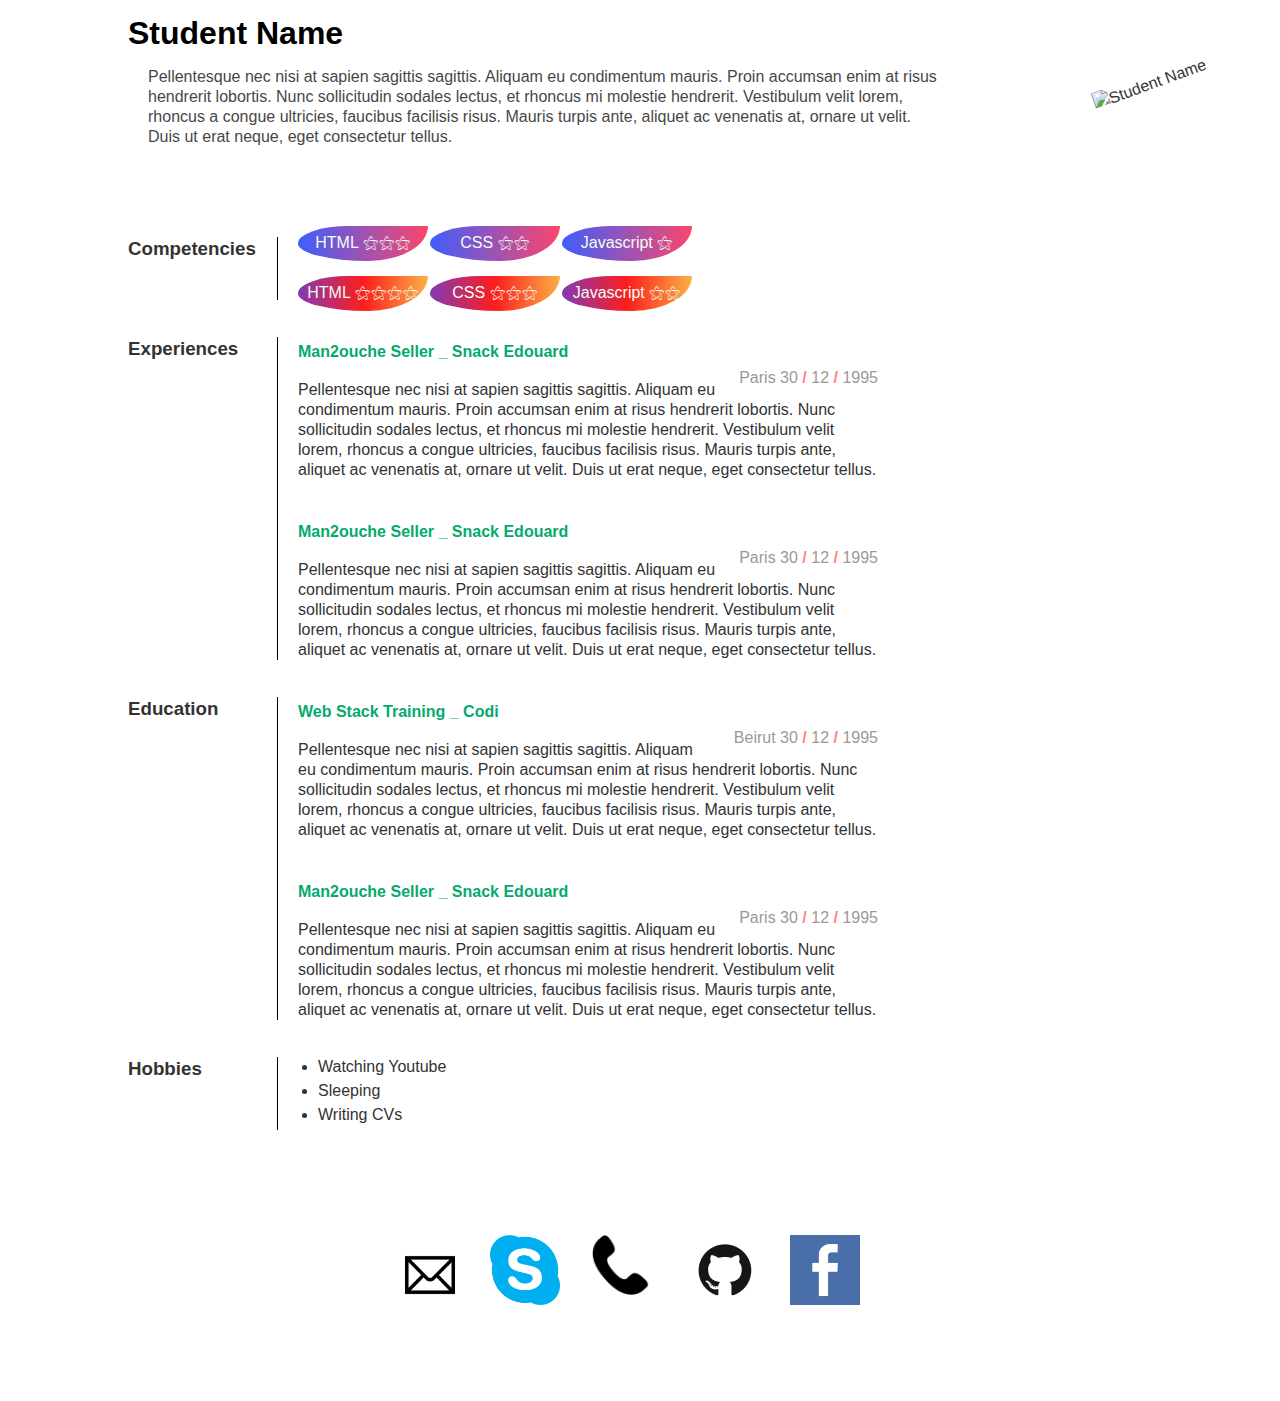
==== public/style2/index.html @ 81802061 "Add Style.css file" ====
<!DOCTYPE html>
<html lang="en">
  <head>
    <!-- Meta tags -->
    <meta http-equiv="content-type" content="text/html; charset=UTF-8" />
    <meta charset="utf-8" />
    <meta http-equiv="X-UA-Compatible" content="IE=edge,chrome=1" />
    <meta name="viewport" content="width=device-width, initial-scale=1.0" />
    <!-- /Meta tags -->

    <title>JStudent | CV</title>

    <!-- Stylesheets -->
    <link rel="stylesheet" href="normalize.css" />
    <link rel="stylesheet" href="style.css" />
    <!-- /Stylesheets -->
  </head>
  <body>
    <div id="#wrapper">
      <header>
        <div>
          <hgroup>
            <h1>Student Name</h1>
            <h2>Codes and Sleeps</h2>
          </hgroup>
          <figure>
            <img src="../images/110x110.png" alt="Student Name" />
          </figure>
        </div>
      </header>
      <div class="content">
        <section id="about">
          <h3>About</h3>
          <p>
            Pellentesque nec nisi at sapien sagittis sagittis. Aliquam eu
            condimentum mauris. Proin accumsan enim at risus hendrerit lobortis.
            Nunc sollicitudin sodales lectus, et rhoncus mi molestie hendrerit.
            Vestibulum velit lorem, rhoncus a congue ultricies, faucibus
            facilisis risus. Mauris turpis ante, aliquet ac venenatis at, ornare
            ut velit. Duis ut erat neque, eget consectetur tellus.
          </p>
        </section>
        <section id="competencies">
          <h3>Competencies</h3>
          <div class="skills skills-primary">
            <div class="skill" data-skill="5">
              <span>HTML</span>
            </div>
            <div class="skill" data-skill="3">
              <span>CSS</span>
            </div>
            <div class="skill" data-skill="1">
              <span>Javascript</span>
            </div>
          </div>
          <div class="skills skills-secondary">
            <div class="skill" data-skill="9">
              <span>HTML</span>
            </div>
            <div class="skill" data-skill="5">
              <span>CSS</span>
            </div>
            <div class="skill" data-skill="7">
              <span>Javascript</span>
            </div>
          </div>
        </section>
        <section id="experiences">
          <h3>Experiences</h3>
          <div class="experience">
            <h4>
              <span class="experience-type">Man2ouche Seller</span>
              <span class="experience-institution">Snack Edouard</span>
            </h4>
            <div class="experience-details">
              <span class="experience-location">
                Paris
              </span>
              <span class="experience-date">
                <span class="day">30</span>
                <span class="experience-date-separator">/</span>
                <span class="month">12</span>
                <span class="experience-date-separator">/</span>
                <span class="year">1995</span>
              </span>
            </div>
            <p class="experience-description">
              Pellentesque nec nisi at sapien sagittis sagittis. Aliquam eu
              condimentum mauris. Proin accumsan enim at risus hendrerit
              lobortis. Nunc sollicitudin sodales lectus, et rhoncus mi molestie
              hendrerit. Vestibulum velit lorem, rhoncus a congue ultricies,
              faucibus facilisis risus. Mauris turpis ante, aliquet ac venenatis
              at, ornare ut velit. Duis ut erat neque, eget consectetur tellus.
            </p>
          </div>
          <div class="experience">
            <h4>
              <span class="experience-type">Man2ouche Seller</span>
              <span class="experience-institution">Snack Edouard</span>
            </h4>
            <div class="experience-details">
              <span class="experience-location">
                Paris
              </span>
              <span class="experience-date">
                <span class="day">30</span>
                <span class="experience-date-separator">/</span>
                <span class="month">12</span>
                <span class="experience-date-separator">/</span>
                <span class="year">1995</span>
              </span>
            </div>
            <p class="experience-description">
              Pellentesque nec nisi at sapien sagittis sagittis. Aliquam eu
              condimentum mauris. Proin accumsan enim at risus hendrerit
              lobortis. Nunc sollicitudin sodales lectus, et rhoncus mi molestie
              hendrerit. Vestibulum velit lorem, rhoncus a congue ultricies,
              faucibus facilisis risus. Mauris turpis ante, aliquet ac venenatis
              at, ornare ut velit. Duis ut erat neque, eget consectetur tellus.
            </p>
          </div>
        </section>
        <section id="education">
          <h3>Education</h3>
          <div class="experience">
            <h4>
              <span class="experience-type">Web Stack Training</span>
              <span class="experience-institution">Codi</span>
            </h4>
            <div class="experience-details">
              <span class="experience-location">
                Beirut
              </span>
              <span class="experience-date">
                <span class="day">30</span>
                <span class="experience-date-separator">/</span>
                <span class="month">12</span>
                <span class="experience-date-separator">/</span>
                <span class="year">1995</span>
              </span>
            </div>
            <p class="experience-description">
              Pellentesque nec nisi at sapien sagittis sagittis. Aliquam eu
              condimentum mauris. Proin accumsan enim at risus hendrerit
              lobortis. Nunc sollicitudin sodales lectus, et rhoncus mi molestie
              hendrerit. Vestibulum velit lorem, rhoncus a congue ultricies,
              faucibus facilisis risus. Mauris turpis ante, aliquet ac venenatis
              at, ornare ut velit. Duis ut erat neque, eget consectetur tellus.
            </p>
          </div>
          <div class="experience">
            <h4>
              <span class="experience-type">Man2ouche Seller</span>
              <span class="experience-institution">Snack Edouard</span>
            </h4>
            <div class="experience-details">
              <span class="experience-location">
                Paris
              </span>
              <span class="experience-date">
                <span class="day">30</span>
                <span class="experience-date-separator">/</span>
                <span class="month">12</span>
                <span class="experience-date-separator">/</span>
                <span class="year">1995</span>
              </span>
            </div>
            <p class="experience-description">
              Pellentesque nec nisi at sapien sagittis sagittis. Aliquam eu
              condimentum mauris. Proin accumsan enim at risus hendrerit
              lobortis. Nunc sollicitudin sodales lectus, et rhoncus mi molestie
              hendrerit. Vestibulum velit lorem, rhoncus a congue ultricies,
              faucibus facilisis risus. Mauris turpis ante, aliquet ac venenatis
              at, ornare ut velit. Duis ut erat neque, eget consectetur tellus.
            </p>
          </div>
        </section>
        <section id="hobbies">
          <h3>Hobbies</h3>
          <ul>
            <li>Watching Youtube</li>
            <li>Sleeping</li>
            <li>Writing CVs</li>
          </ul>
        </section>
        <section id="contact">
          <h3>Contact</h3>
          <div class="contacts">
            <dl class="contact contact-email">
              <dt class="contact-type">Email</dt>
              <dd class="contact-value">
                <a href="mailto:student@codi.tech">student@codi.tech</a>
              </dd>
            </dl>
            <dl class="contact contact-skype">
              <dt class="contact-type">Skype</dt>
              <dd class="contact-value">first-last</dd>
            </dl>
            <dl class="contact contact-phone">
              <dt class="contact-type">Phone/Whatsapp</dt>
              <dd class="contact-value">
                <a href="tel:+96170261482">+9613123123</a>
              </dd>
            </dl>
            <dl class="contact contact-github">
              <dt class="contact-type">Github</dt>
              <dd class="contact-value">
                <a href="https://github.com/User/" target="_blank">UserName</a>
              </dd>
            </dl>
            <dl class="contact contact-facebook">
              <dt class="contact-type">Facebook</dt>
              <dd class="contact-value">
                <a href="//www.facebook.com/profileName" target="_blank"
                  >Profile Name</a
                >
              </dd>
            </dl>
          </div>
        </section>
      </div>
    </div>
  </body>
</html>
---- public/style2/style.css ----
body{
    font-family: -apple-system, BlinkMacSystemFont, 'Segoe UI', 'Roboto',
      'Helvetica Neue', Arial, sans-serif;
    font-size: 1rem;
    line-height: 1.5rem;
    color: #333;
  }
hgroup h1{
    color: black;
    margin-left: 10%;
}
hgroup h2{
    display: none;
}

img{
    float: right;
    transform: rotate(-20deg);
    width: 150px;
}
#competencies{
    display: grid;
    grid-template-columns: 150px 600px;
    grid-template-rows: 50px 50px;
}
#about{
    width: 80%;
    text-align: left;
    margin-bottom: 7%;
    opacity: 0.9;
}
#about h3{
    display: none;
}
.content{
    width: 80%;
    margin: auto;
}

.skills-primary{
    display: flex;
    flex-direction: row;
    justify-content: flex-start;
    gap: 2px;
    align-items: center;
    margin-left: 20px;
}
.skills-secondary{
    display: flex;
    flex-direction: row;
    justify-content: flex-start;
    align-items: center;
    gap: 2px;
    grid-column: 2/3; grid-row: 2/3;
    margin-left: 20px;
}


.skills-primary span{
    background: rgb(63,94,251);
    background: linear-gradient(90deg, rgba(63,94,251,1) 0%, rgba(252,70,107,1) 100%);
    border-radius: 39% 61% 46% 54% / 50% 0% 100% 50% ;
    width: 120px;
    height: 25px;
    display: inline-block;
    padding: 5px;
    color: honeydew;
    text-align: center;
}

.skills-secondary span{
    background: rgb(131,58,180);
    background: linear-gradient(90deg, rgba(131,58,180,1) 0%, rgba(253,29,29,1) 50%, rgba(252,176,69,1) 100%);
    border-radius: 39% 61% 46% 54% / 50% 0% 100% 50% ;
    width: 120px;
    height: 25px;
    display: inline-block;
    padding: 5px;
    color: honeydew;
    text-align: center;
}
div[data-skill="5"]>span:after{
    content: " \269D \269D \269D";
}
div[data-skill="3"]>span:after{
    content: " \269D \269D";
}
div[data-skill="1"]>span:after{
    content: " \269D";
}
div[data-skill="9"]>span:after{
    content: " \269D \269D \269D \269D";
}
div[data-skill="7"]>span:after{
    content: " \269D \269D";
}
#experiences{
    display: grid;
    grid-template-columns: 150px 600px;
    grid-template-rows: 180px 180px;
}
#experiences:first-child{
    grid-column: 2/3; grid-row: 1/2;
}
#experiences:last-child{
    grid-column: 2/3; grid-row: 2/3;
}
.experience-type:after{
    content: " \005F";
}
#education{
    display: grid;
    grid-template-columns: 150px 600px;
    grid-template-rows: 180px 180px;
}
#education:first-child{
    grid-column: 2/3; grid-row: 1/2;
}
#education:last-child{
    grid-column: 2/3; grid-row: 2/3;
}
#hobbies{
    display: grid;
    grid-template-columns: 150px 600px;
    grid-template-rows: 110px;
}
#hobbies ul{
    grid-column: 2/3; grid-row: 1/2;
}

p{
    margin-left: 20px;
    line-height: 20px;
}
.experience-details{
    float: right;
    margin-left: 20px;
    opacity: 0.5;
}
.experience-date-separator{
    color: red;
    font-weight: bold;
    opacity: 1;
}

#contact h3{
    display: none;
}
.contacts{
    display: flex;
    flex-direction: row;
    justify-content: center;
    align-items: center;
    margin-top: 70px;
    margin-bottom: 50px;
}
.contact-github{
    background-image: url("images/github.png");
    background-repeat: no-repeat;
    background-size: 70px;
    width: 100px;
    height: 100px;
}
.contact-github .contact-type ,dd{
    display: none;
}
.contact-phone{
    background-image: url("images/phone.png");
    background-repeat: no-repeat;
    background-size: 60px;
    width: 100px;
    height: 100px;
}
.contact-phone .contact-type ,dd{
    display: none;
}
.contact-facebook{
    background-image: url("images/facebook.png");
    background-repeat: no-repeat;
    background-size: 70px;
    width: 100px;
    height: 100px;
}
.contact-facebook .contact-type ,dd{
    display: none;
}
.contact-skype{
    background-image: url("images/skype.png");
    background-repeat: no-repeat;
    background-size: 70px;
    width: 100px;
    height: 100px;
}
.contact-skype .contact-type ,dd{
    display: none;
}
.contact-email{
    background-image: url("images/email.png");
    background-repeat: no-repeat;
    background-size: 80px;
    width: 100px;
    height: 100px;
}
.contact-email .contact-type ,dd{
    display: none;
}

@media only screen and (min-width: 992px){
    h3{
        grid-column: 1/2;
        grid-row: 1/3;
        border-right: 1px solid black;
    }
    h4{
        margin-left: 20px;
        color: #04AA6D;
        margin-bottom: 2px;
    }
    img{
        display: block;
    }
}
@media only screen and (min-width: 768px){
    h3{
        grid-column: 1/2;
        grid-row: 1/3;
        border-right: 1px solid black;
    }
    img{
        display: none;
    }
    h4{
        margin-left: 20px;
        color: #04AA6D;
        margin-bottom: 2px;
    }
}
@media only screen and (min-width: 1200px){
    h3{
        grid-column: 1/2;
        grid-row: 1/3;
        border-right: 1px solid black;
    }
    h4{
        margin-left: 20px;
        color: #04AA6D;
        margin-bottom: 2px;
    }
    img{
        display: block;
    }
}

@media only screen and (max-width: 768px) {
    body{
        font-size: 1rem;
        line-height: 1rem;
        color: #333;
    }
    img{
          display: none;
    }
    #about{
        width: 100%;
        text-align: left;
        margin-bottom: 7%;
        font-size: 1rem;
        opacity: 0.9;
    }
    h3{   
        border-bottom: 1px solid black;
        padding: 2px;
    }

    #competencies{
        display: flex;
        flex-direction: column;
        justify-content: flex-start;
        align-items: flex-start;
        gap: 10px;
    }
    #experiences{
        display: flex;
        flex-direction: column;
        justify-content: flex-start;
        align-items: flex-start;
        margin-top: 20px;
    }
    #education{
        display: flex;
        flex-direction: column;
        justify-content: flex-start;
        align-items: flex-start;
    }
    #hobbies{
        display: flex;
        flex-direction: column;
        justify-content: flex-start;
        align-items: flex-start;  
    }
    h4{
        margin-left: 20px;
        color: #04AA6D;
        margin-bottom: 8px;
    }
}
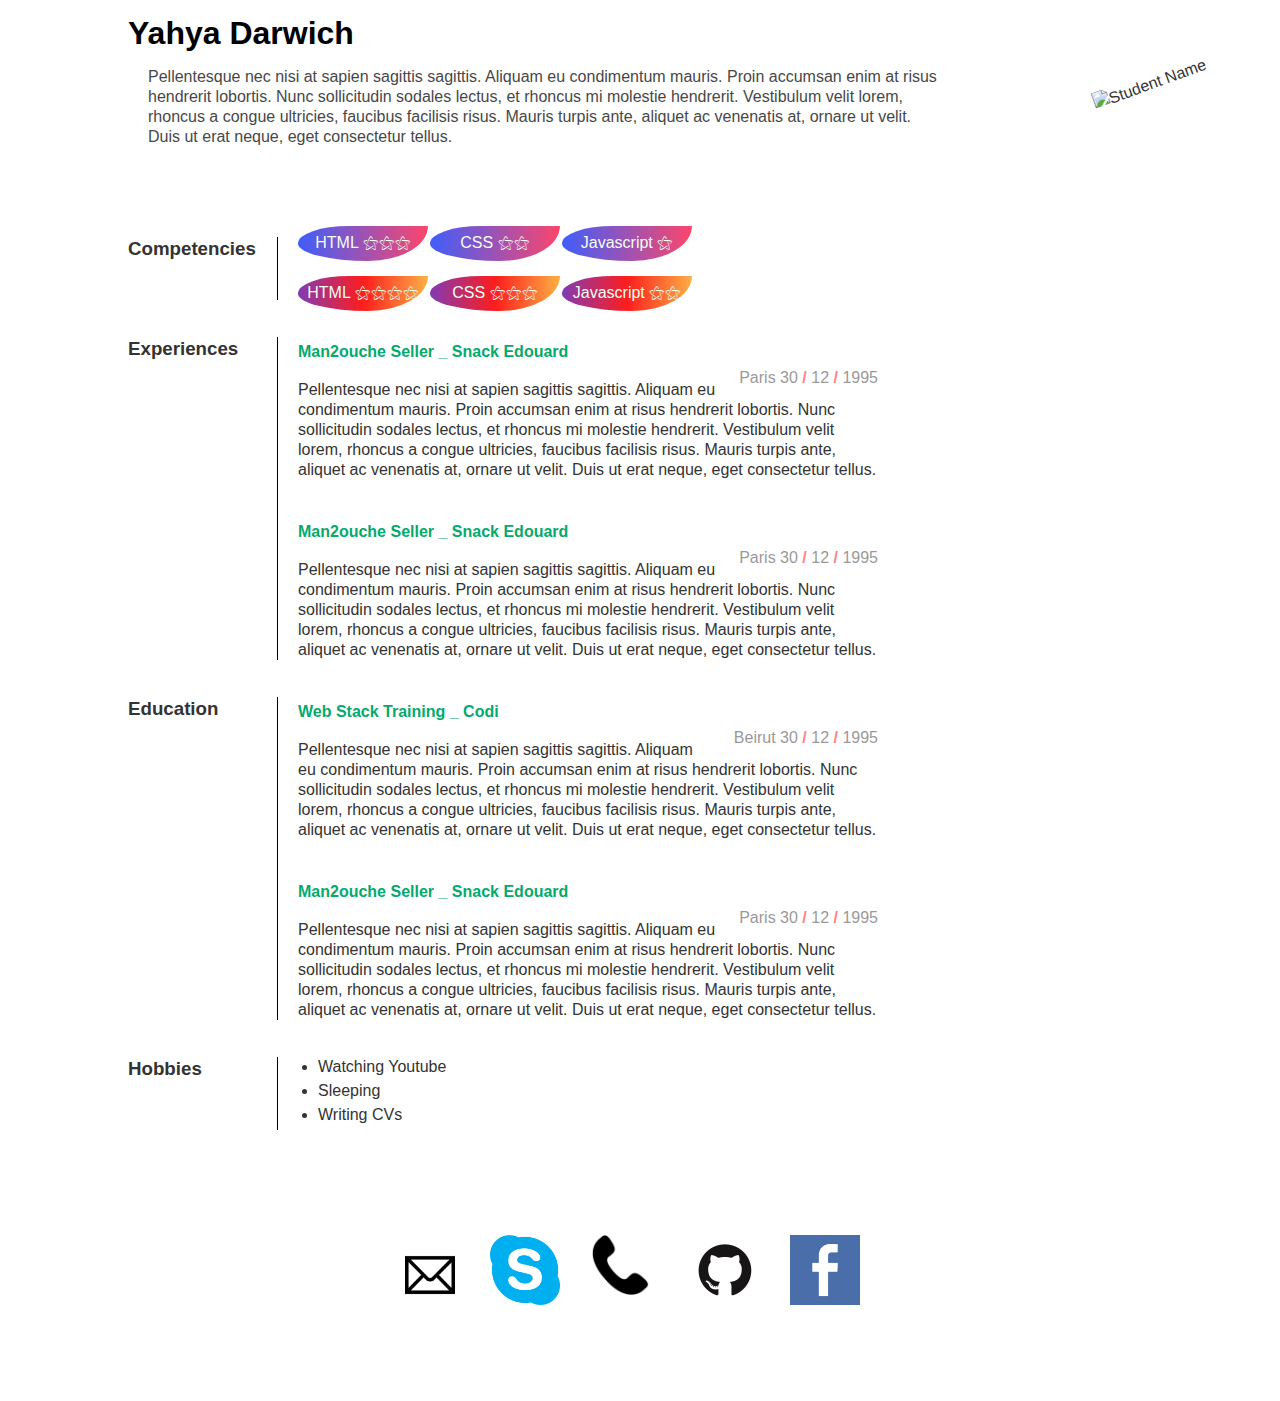
==== commit 3caae67c: "Edit index with my name" ====
--- a/public/style2/index.html
+++ b/public/style2/index.html
@@ -20,7 +20,7 @@
       <header>
         <div>
           <hgroup>
-            <h1>Student Name</h1>
+            <h1>Yahya Darwich</h1>
             <h2>Codes and Sleeps</h2>
           </hgroup>
           <figure>
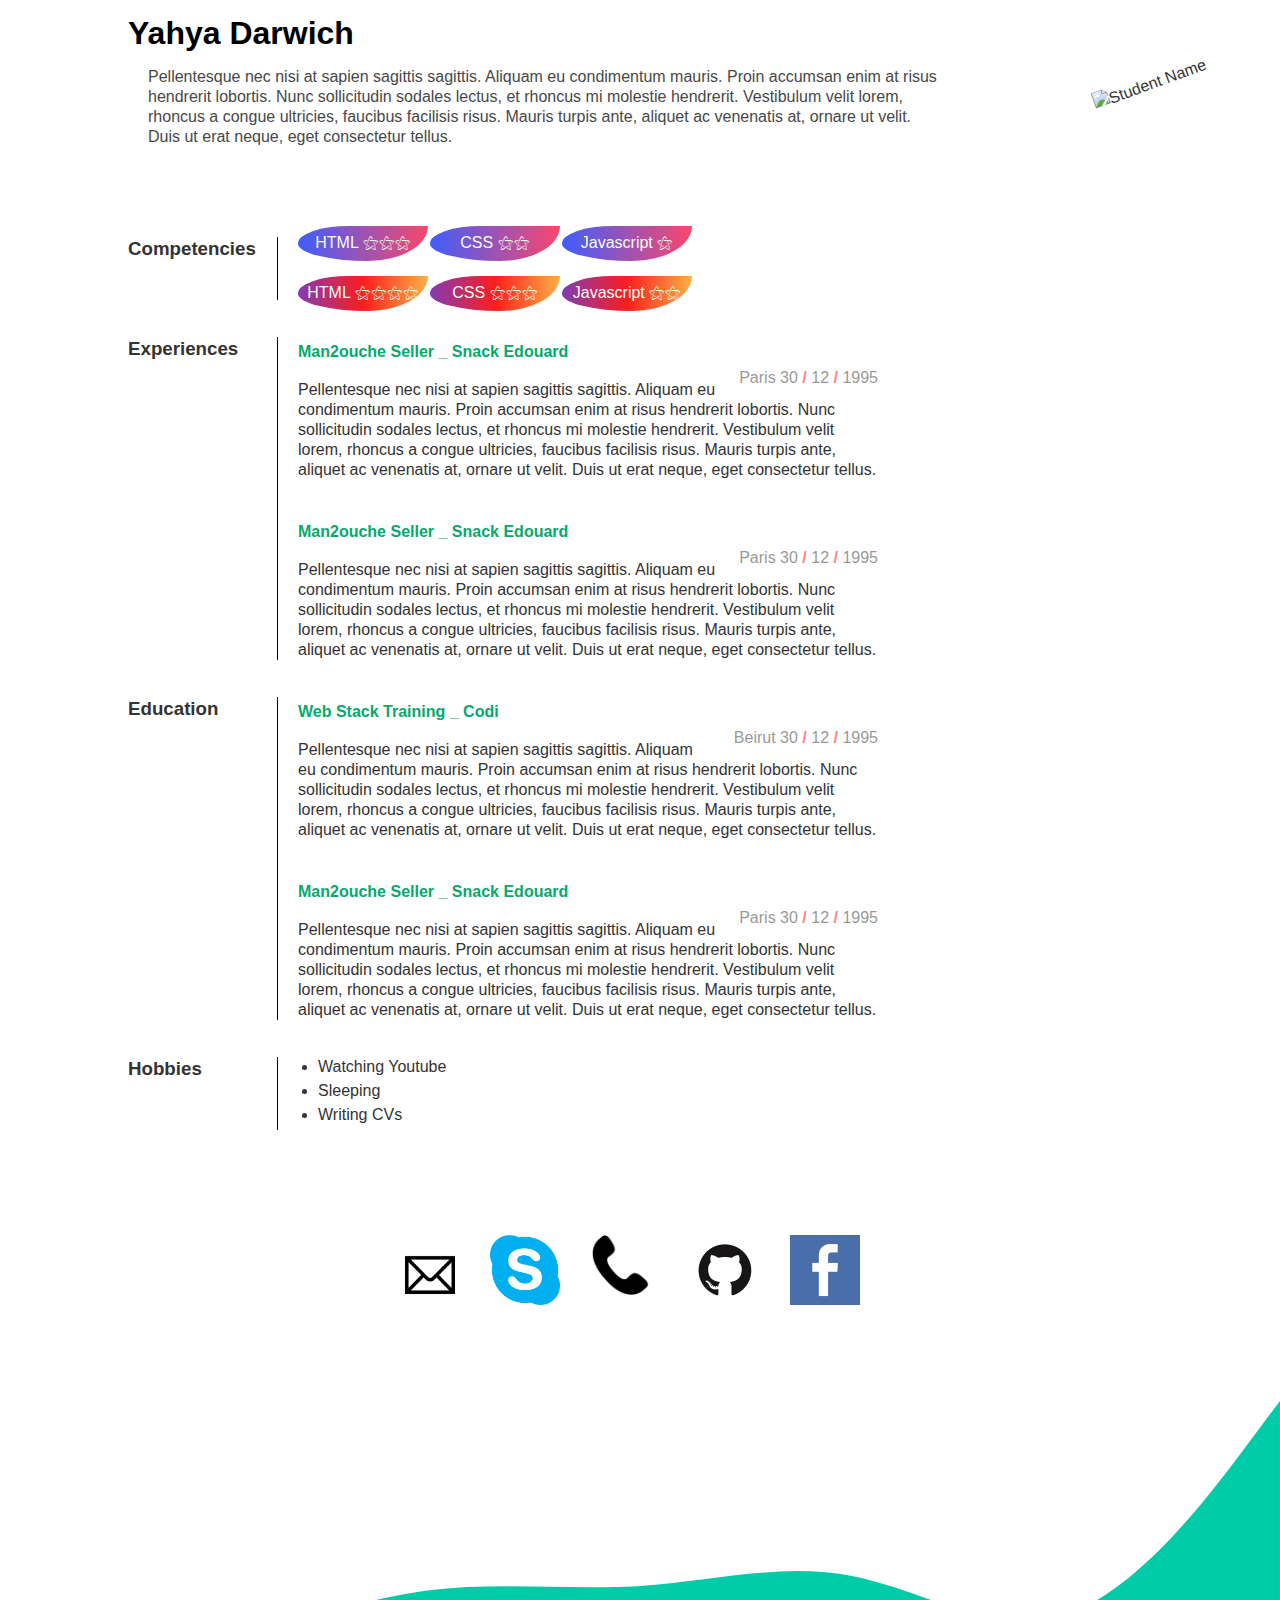
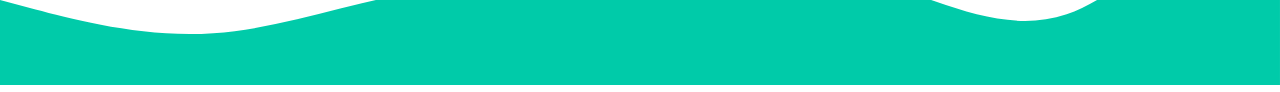
==== commit 19ad568a: "Add SVG Style" ====
--- a/public/style2/index.html
+++ b/public/style2/index.html
@@ -219,6 +219,9 @@
           </div>
         </section>
       </div>
+      <div>
+        <svg xmlns="http://www.w3.org/2000/svg" viewBox="0 0 1440 320"><path fill="#00cba9" fill-opacity="1" d="M0,224L40,234.7C80,245,160,267,240,261.3C320,256,400,224,480,213.3C560,203,640,213,720,208C800,203,880,181,960,197.3C1040,213,1120,267,1200,240C1280,213,1360,107,1400,53.3L1440,0L1440,320L1400,320C1360,320,1280,320,1200,320C1120,320,1040,320,960,320C880,320,800,320,720,320C640,320,560,320,480,320C400,320,320,320,240,320C160,320,80,320,40,320L0,320Z"></path></svg>
+      </div>
     </div>
   </body>
 </html>
